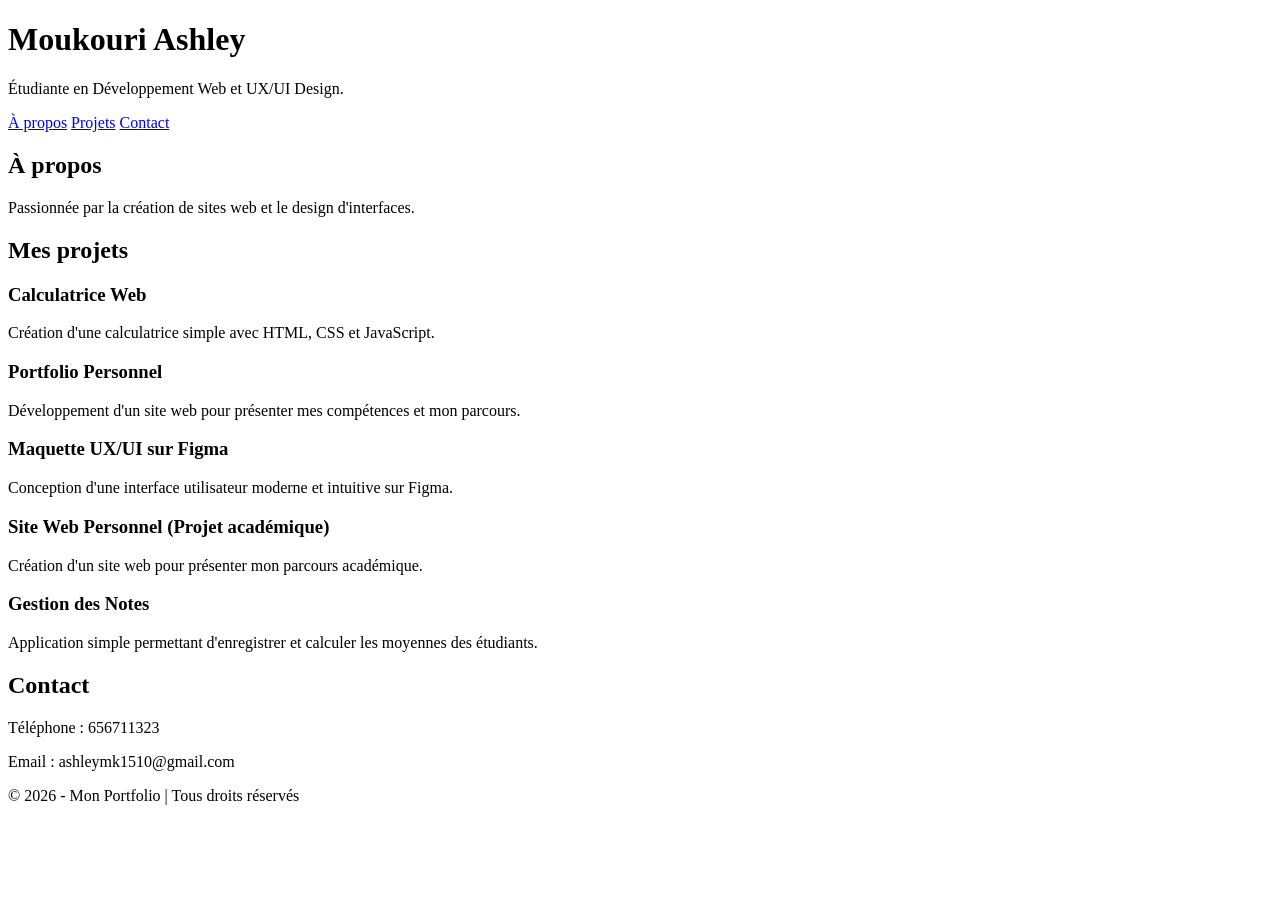
==== index.html @ f483bfcd "Rename Index.html to index.html" ====
<!DOCTYPE html>
<html lang="fr">
<head>
    <meta charset="UTF-8">
    <meta name="viewport" content="width=device-width, initial-scale=1.0">
    <title>Mon Portfolio</title>
    <link rel="stylesheet" href="style.css">
</head>

<body>

    <!-- EN-TÊTE -->
    <header>
        <h1>Moukouri Ashley</h1>
        <p>Étudiante en Développement Web et UX/UI Design.</p>
    </header>

    <!-- MENU -->
    <nav>
        <a href="#apropos">À propos</a>
        <a href="#projets">Projets</a>
        <a href="#contact">Contact</a>
    </nav>

    <!-- À PROPOS -->
    <section id="apropos">
        <h2>À propos</h2>
        <p>Passionnée par la création de sites web et le design d'interfaces.</p>
    </section>

    <!-- PROJETS -->
    <section id="projets">
        <h2>Mes projets</h2>

        <div class="projet">
            <h3>Calculatrice Web</h3>
            <p>Création d'une calculatrice simple avec HTML, CSS et JavaScript.</p>
        </div>

        <div class="projet">
            <h3>Portfolio Personnel</h3>
            <p>Développement d'un site web pour présenter mes compétences et mon parcours.</p>
        </div>

        <div class="projet">
            <h3>Maquette UX/UI sur Figma</h3>
            <p>Conception d'une interface utilisateur moderne et intuitive sur Figma.</p>
        </div>

        <div class="projet">
            <h3>Site Web Personnel (Projet académique)</h3>
            <p>Création d'un site web pour présenter mon parcours académique.</p>
        </div>

        <div class="projet">
            <h3>Gestion des Notes</h3>
            <p>Application simple permettant d'enregistrer et calculer les moyennes des étudiants.</p>
        </div>

    </section>

    <!-- CONTACT -->
    <section id="contact">
        <h2>Contact</h2>
        <p>Téléphone : 656711323</p>
        <p>Email : ashleymk1510@gmail.com</p>
    </section>

    <!-- PIED DE PAGE -->
    <footer>
        <p>© 2026 - Mon Portfolio | Tous droits réservés</p>
    </footer>

</body>
</html>
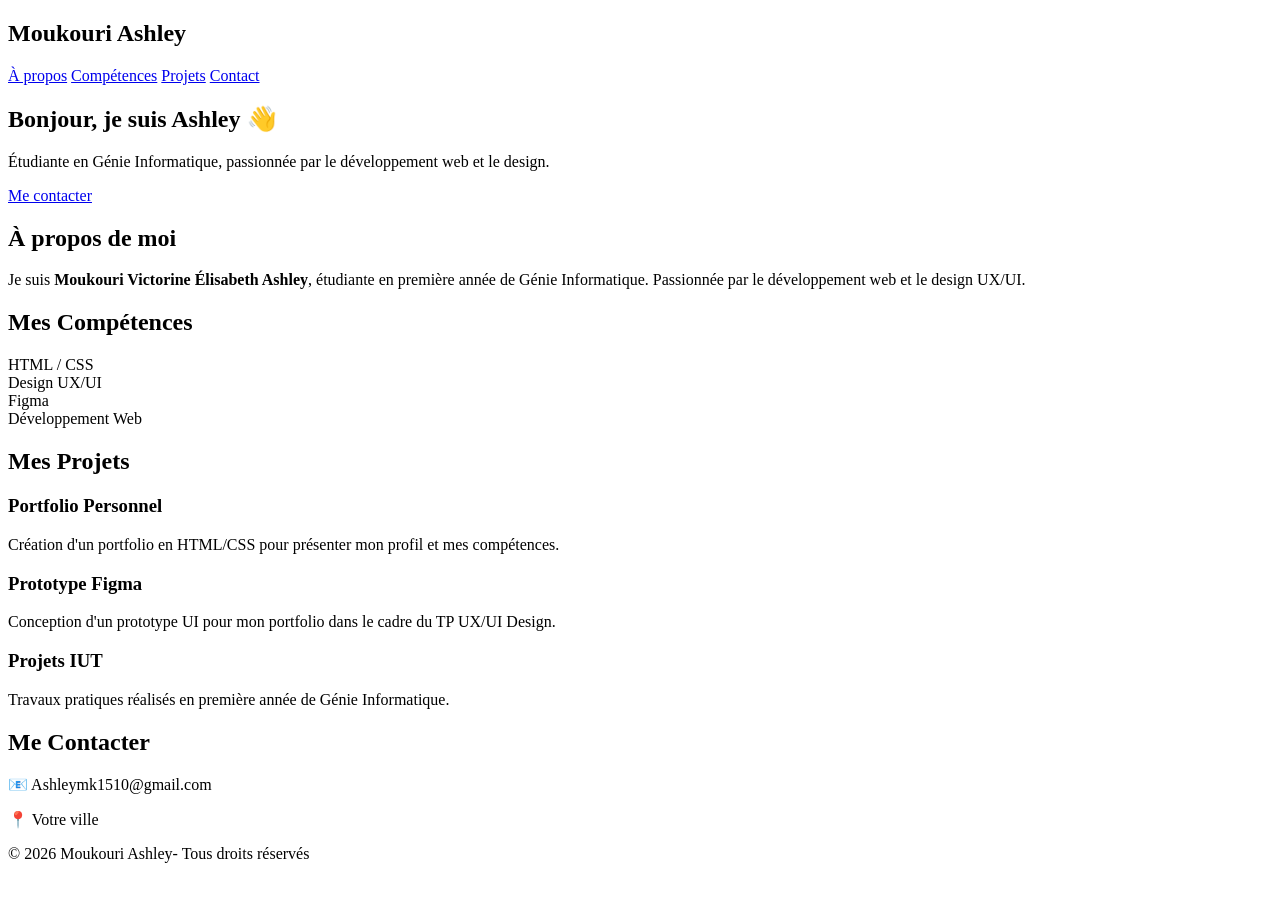
==== commit e3d9377f: "Update index.html" ====
--- a/index.html
+++ b/index.html
@@ -3,73 +3,75 @@
 <head>
     <meta charset="UTF-8">
     <meta name="viewport" content="width=device-width, initial-scale=1.0">
-    <title>Mon Portfolio</title>
-    <link rel="stylesheet" href="style.css">
+    <title>Portfolio - Moukouri Ashley</title>
 </head>
 
 <body>
 
-    <!-- EN-TÊTE -->
-    <header>
-        <h1>Moukouri Ashley</h1>
-        <p>Étudiante en Développement Web et UX/UI Design.</p>
-    </header>
-
-    <!-- MENU -->
-    <nav>
-        <a href="#apropos">À propos</a>
+<nav>
+    <h1>Moukouri Ashley</h1>
+    <div>
+        <a href="#about">À propos</a>
+        <a href="#competences">Compétences</a>
         <a href="#projets">Projets</a>
         <a href="#contact">Contact</a>
-    </nav>
+    </div>
+</nav>
 
-    <!-- À PROPOS -->
-    <section id="apropos">
-        <h2>À propos</h2>
-        <p>Passionnée par la création de sites web et le design d'interfaces.</p>
-    </section>
+<div class="hero">
+    <h2>Bonjour, je suis Ashley 👋</h2>
+    <p>Étudiante en Génie Informatique, passionnée par le développement web et le design.</p>
+    <a href="#contact">Me contacter</a>
+</div>
 
-    <!-- PROJETS -->
-    <section id="projets">
-        <h2>Mes projets</h2>
+<section class="about" id="about">
+    <h2>À propos de moi</h2>
+    <p>
+        Je suis <strong>Moukouri Victorine Élisabeth Ashley</strong>, étudiante en première année de Génie Informatique.
+        Passionnée par le développement web et le design UX/UI.
+    </p>
+</section>
 
+<section id="competences">
+    <h2>Mes Compétences</h2>
+    <div class="competences">
+        <div>HTML / CSS</div>
+        <div>Design UX/UI</div>
+        <div>Figma</div>
+        <div>Développement Web</div>
+    </div>
+</section>
+
+<section id="projets">
+    <h2>Mes Projets</h2>
+
+    <div class="projets-grid">
         <div class="projet">
-            <h3>Calculatrice Web</h3>
-            <p>Création d'une calculatrice simple avec HTML, CSS et JavaScript.</p>
+            <h3>Portfolio Personnel</h3>
+            <p>Création d'un portfolio en HTML/CSS pour présenter mon profil et mes compétences.</p>
         </div>
 
         <div class="projet">
-            <h3>Portfolio Personnel</h3>
-            <p>Développement d'un site web pour présenter mes compétences et mon parcours.</p>
+            <h3>Prototype Figma</h3>
+            <p>Conception d'un prototype UI pour mon portfolio dans le cadre du TP UX/UI Design.</p>
         </div>
 
         <div class="projet">
-            <h3>Maquette UX/UI sur Figma</h3>
-            <p>Conception d'une interface utilisateur moderne et intuitive sur Figma.</p>
+            <h3>Projets IUT</h3>
+            <p>Travaux pratiques réalisés en première année de Génie Informatique.</p>
         </div>
+    </div>
+</section>
 
-        <div class="projet">
-            <h3>Site Web Personnel (Projet académique)</h3>
-            <p>Création d'un site web pour présenter mon parcours académique.</p>
-        </div>
+<section id="656711323">
+    <h2>Me Contacter</h2>
+    <p>📧 Ashleymk1510@gmail.com</p>
+    <p>📍 Votre ville</p>
+</section>
 
-        <div class="projet">
-            <h3>Gestion des Notes</h3>
-            <p>Application simple permettant d'enregistrer et calculer les moyennes des étudiants.</p>
-        </div>
-
-    </section>
-
-    <!-- CONTACT -->
-    <section id="contact">
-        <h2>Contact</h2>
-        <p>Téléphone : 656711323</p>
-        <p>Email : ashleymk1510@gmail.com</p>
-    </section>
-
-    <!-- PIED DE PAGE -->
-    <footer>
-        <p>© 2026 - Mon Portfolio | Tous droits réservés</p>
-    </footer>
+<footer>
+    <p>© 2026 Moukouri Ashley- Tous droits réservés</p>
+</footer>
 
 </body>
 </html>
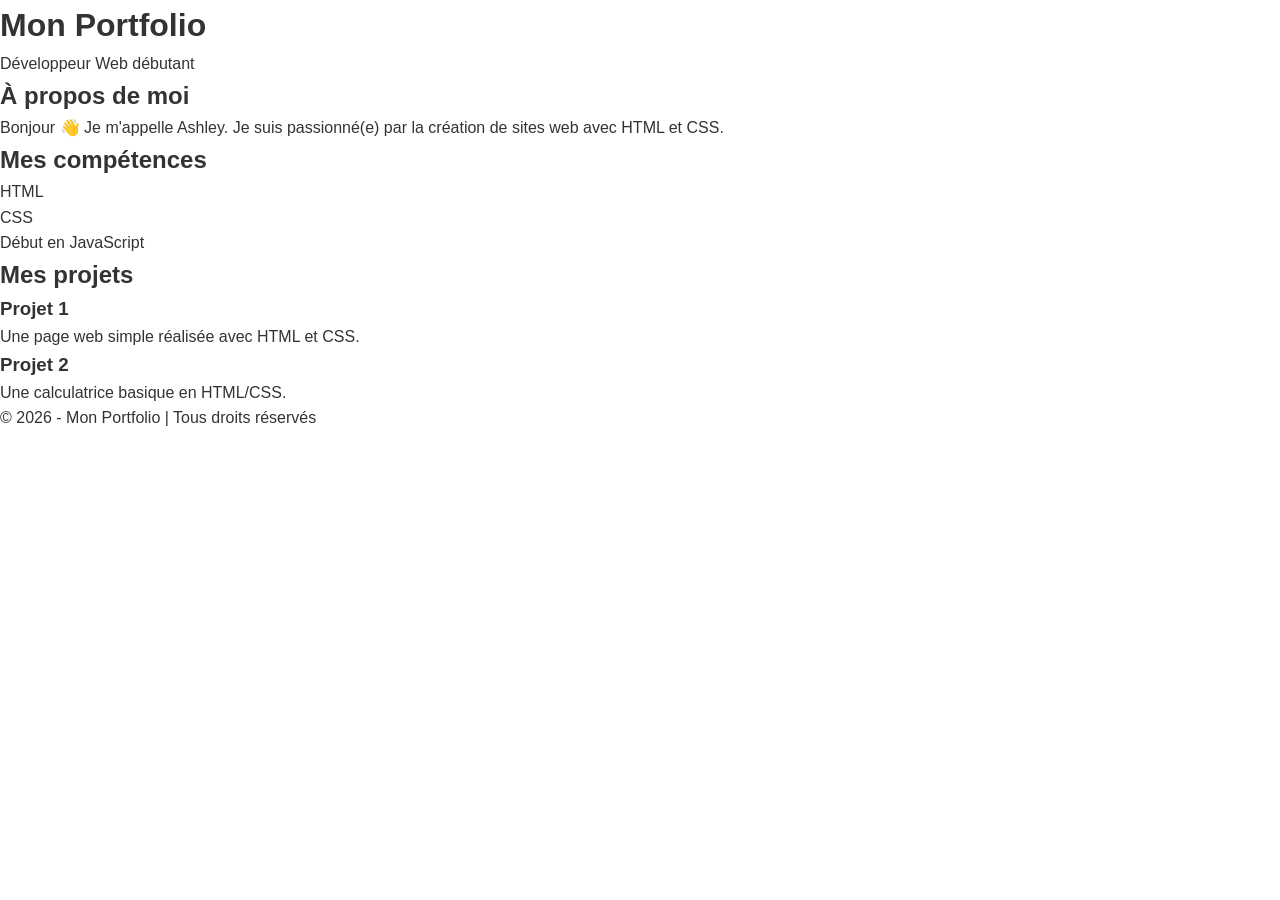
==== commit 1aec61b3: "Update index.html" ====
--- a/index.html
+++ b/index.html
@@ -3,75 +3,56 @@
 <head>
     <meta charset="UTF-8">
     <meta name="viewport" content="width=device-width, initial-scale=1.0">
-    <title>Portfolio - Moukouri Ashley</title>
+    <title>Mon Portfolio</title>
+    <link rel="stylesheet" href="style.css">
 </head>
 
 <body>
 
-<nav>
-    <h1>Moukouri Ashley</h1>
-    <div>
-        <a href="#about">À propos</a>
-        <a href="#competences">Compétences</a>
-        <a href="#projets">Projets</a>
-        <a href="#contact">Contact</a>
-    </div>
-</nav>
+    <!-- EN-TÊTE -->
+    <header>
+        <h1>Mon Portfolio</h1>
+        <p>Développeur Web débutant</p>
+    </header>
 
-<div class="hero">
-    <h2>Bonjour, je suis Ashley 👋</h2>
-    <p>Étudiante en Génie Informatique, passionnée par le développement web et le design.</p>
-    <a href="#contact">Me contacter</a>
-</div>
+    <!-- SECTION À PROPOS -->
+    <section class="about">
+        <h2>À propos de moi</h2>
+        <p>
+            Bonjour 👋 Je m'appelle Ashley. Je suis passionné(e) par la création de sites web
+            avec HTML et CSS.
+        </p>
+    </section>
 
-<section class="about" id="about">
-    <h2>À propos de moi</h2>
-    <p>
-        Je suis <strong>Moukouri Victorine Élisabeth Ashley</strong>, étudiante en première année de Génie Informatique.
-        Passionnée par le développement web et le design UX/UI.
-    </p>
-</section>
+    <!-- SECTION COMPÉTENCES -->
+    <section class="skills">
+        <h2>Mes compétences</h2>
+        <ul>
+            <li>HTML</li>
+            <li>CSS</li>
+            <li>Début en JavaScript</li>
+        </ul>
+    </section>
 
-<section id="competences">
-    <h2>Mes Compétences</h2>
-    <div class="competences">
-        <div>HTML / CSS</div>
-        <div>Design UX/UI</div>
-        <div>Figma</div>
-        <div>Développement Web</div>
-    </div>
-</section>
+    <!-- SECTION PROJETS -->
+    <section class="projects">
+        <h2>Mes projets</h2>
 
-<section id="projets">
-    <h2>Mes Projets</h2>
-
-    <div class="projets-grid">
-        <div class="projet">
-            <h3>Portfolio Personnel</h3>
-            <p>Création d'un portfolio en HTML/CSS pour présenter mon profil et mes compétences.</p>
+        <div class="card">
+            <h3>Projet 1</h3>
+            <p>Une page web simple réalisée avec HTML et CSS.</p>
         </div>
 
-        <div class="projet">
-            <h3>Prototype Figma</h3>
-            <p>Conception d'un prototype UI pour mon portfolio dans le cadre du TP UX/UI Design.</p>
+        <div class="card">
+            <h3>Projet 2</h3>
+            <p>Une calculatrice basique en HTML/CSS.</p>
         </div>
+    </section>
 
-        <div class="projet">
-            <h3>Projets IUT</h3>
-            <p>Travaux pratiques réalisés en première année de Génie Informatique.</p>
-        </div>
-    </div>
-</section>
-
-<section id="656711323">
-    <h2>Me Contacter</h2>
-    <p>📧 Ashleymk1510@gmail.com</p>
-    <p>📍 Votre ville</p>
-</section>
-
-<footer>
-    <p>© 2026 Moukouri Ashley- Tous droits réservés</p>
-</footer>
+    <!-- PIED DE PAGE -->
+    <footer>
+        <p>© 2026 - Mon Portfolio | Tous droits réservés</p>
+    </footer>
 
 </body>
 </html>
--- a/style.css
+++ b/style.css
@@ -0,0 +1,25 @@
+* {
+  margin: 0;
+  padding: 0;
+  box-sizing: border-box;
+}
+
+body {
+  font-family: 'Segoe UI', Tahoma, Geneva, Verdana, sans-serif;
+  line-height: 1.6;
+  color: #333;
+  background: #fff;
+}
+
+html {
+  scroll-behavior: smooth;
+}
+
+/* Nav */
+nav {
+  display: flex;
+  justify-content: space-between;
+  align-items: center;
+  padding: 20px 10%;
+  background: #111;
+ 
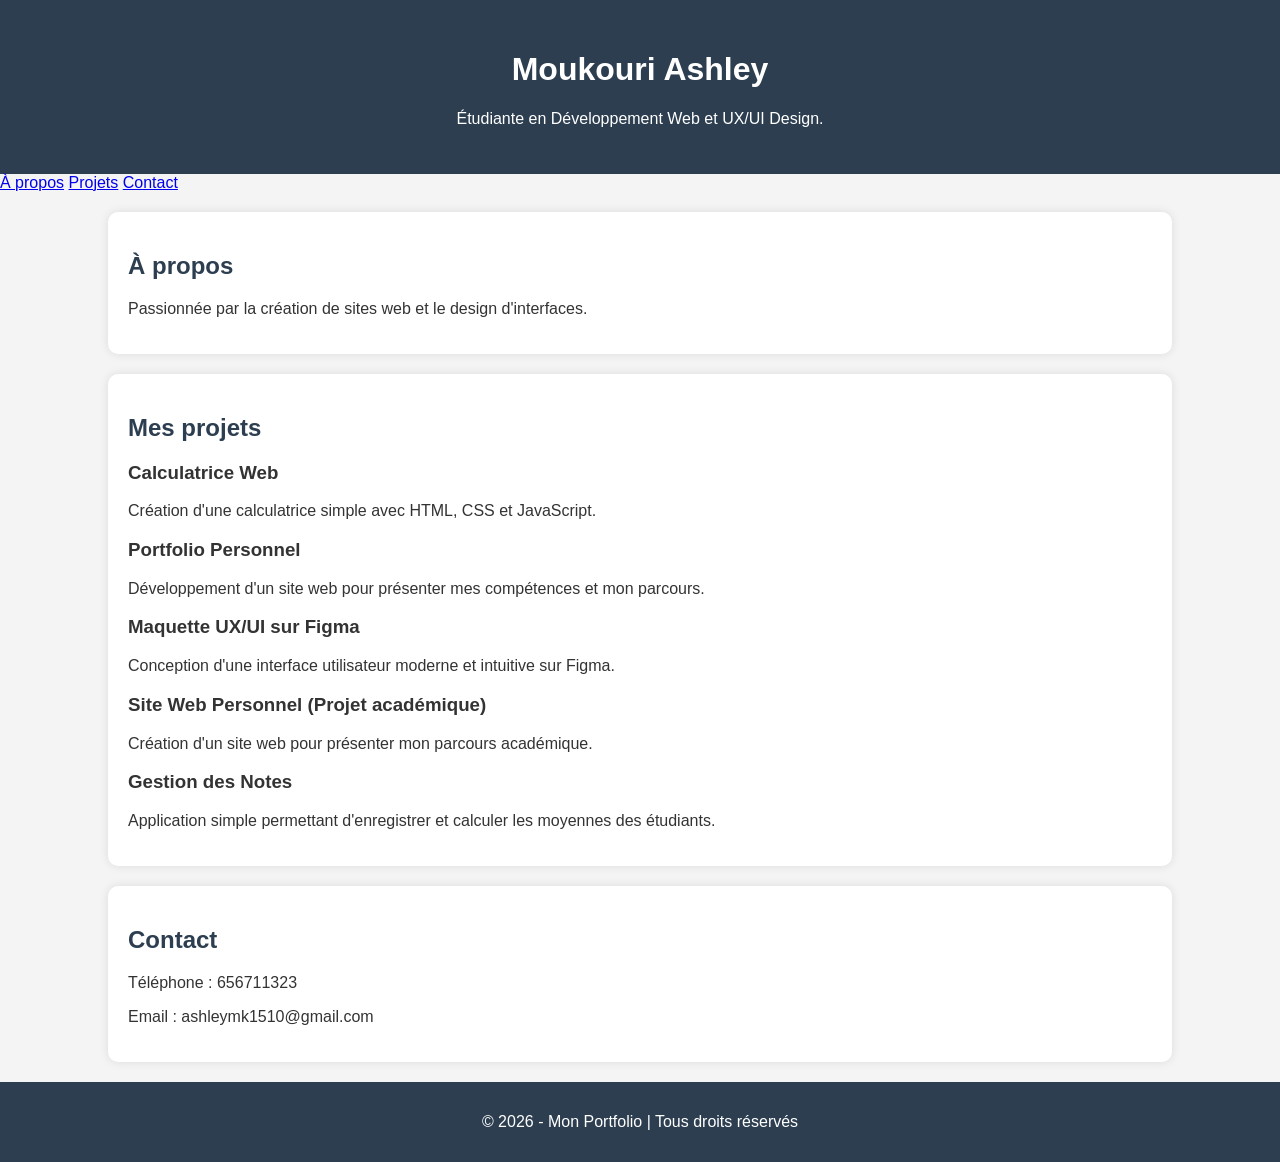
==== commit ad62b092: "Update index.html" ====
--- a/index.html
+++ b/index.html
@@ -11,42 +11,59 @@
 
     <!-- EN-TÊTE -->
     <header>
-        <h1>Mon Portfolio</h1>
-        <p>Développeur Web débutant</p>
+        <h1>Moukouri Ashley</h1>
+        <p>Étudiante en Développement Web et UX/UI Design.</p>
     </header>
 
-    <!-- SECTION À PROPOS -->
-    <section class="about">
-        <h2>À propos de moi</h2>
-        <p>
-            Bonjour 👋 Je m'appelle Ashley. Je suis passionné(e) par la création de sites web
-            avec HTML et CSS.
-        </p>
+    <!-- MENU -->
+    <nav>
+        <a href="#apropos">À propos</a>
+        <a href="#projets">Projets</a>
+        <a href="#contact">Contact</a>
+    </nav>
+
+    <!-- À PROPOS -->
+    <section id="apropos">
+        <h2>À propos</h2>
+        <p>Passionnée par la création de sites web et le design d'interfaces.</p>
     </section>
 
-    <!-- SECTION COMPÉTENCES -->
-    <section class="skills">
-        <h2>Mes compétences</h2>
-        <ul>
-            <li>HTML</li>
-            <li>CSS</li>
-            <li>Début en JavaScript</li>
-        </ul>
+    <!-- PROJETS -->
+    <section id="projets">
+        <h2>Mes projets</h2>
+
+        <div class="projet">
+            <h3>Calculatrice Web</h3>
+            <p>Création d'une calculatrice simple avec HTML, CSS et JavaScript.</p>
+        </div>
+
+        <div class="projet">
+            <h3>Portfolio Personnel</h3>
+            <p>Développement d'un site web pour présenter mes compétences et mon parcours.</p>
+        </div>
+
+        <div class="projet">
+            <h3>Maquette UX/UI sur Figma</h3>
+            <p>Conception d'une interface utilisateur moderne et intuitive sur Figma.</p>
+        </div>
+
+        <div class="projet">
+            <h3>Site Web Personnel (Projet académique)</h3>
+            <p>Création d'un site web pour présenter mon parcours académique.</p>
+        </div>
+
+        <div class="projet">
+            <h3>Gestion des Notes</h3>
+            <p>Application simple permettant d'enregistrer et calculer les moyennes des étudiants.</p>
+        </div>
+
     </section>
 
-    <!-- SECTION PROJETS -->
-    <section class="projects">
-        <h2>Mes projets</h2>
-
-        <div class="card">
-            <h3>Projet 1</h3>
-            <p>Une page web simple réalisée avec HTML et CSS.</p>
-        </div>
-
-        <div class="card">
-            <h3>Projet 2</h3>
-            <p>Une calculatrice basique en HTML/CSS.</p>
-        </div>
+    <!-- CONTACT -->
+    <section id="contact">
+        <h2>Contact</h2>
+        <p>Téléphone : 656711323</p>
+        <p>Email : ashleymk1510@gmail.com</p>
     </section>
 
     <!-- PIED DE PAGE -->
--- a/style.css
+++ b/style.css
@@ -1,25 +1,64 @@
-* {
-  margin: 0;
-  padding: 0;
-  box-sizing: border-box;
+/* STYLE GÉNÉRAL */
+body {
+    font-family: Arial, sans-serif;
+    margin: 0;
+    padding: 0;
+    background-color: #f4f4f4;
+    color: #333;
 }
 
-body {
-  font-family: 'Segoe UI', Tahoma, Geneva, Verdana, sans-serif;
-  line-height: 1.6;
-  color: #333;
-  background: #fff;
+/* EN-TÊTE */
+header {
+    background-color: #2c3e50;
+    color: white;
+    text-align: center;
+    padding: 30px 10px;
 }
 
-html {
-  scroll-behavior: smooth;
+/* SECTIONS */
+section {
+    background: white;
+    margin: 20px auto;
+    padding: 20px;
+    width: 80%;
+    border-radius: 10px;
+    box-shadow: 0 0 10px rgba(0,0,0,0.1);
 }
 
-/* Nav */
-nav {
-  display: flex;
-  justify-content: space-between;
-  align-items: center;
-  padding: 20px 10%;
-  background: #111;
- 
+/* TITRES */
+h2 {
+    color: #2c3e50;
+}
+
+/* LISTE COMPÉTENCES */
+.skills ul {
+    list-style: none;
+    padding: 0;
+}
+
+.skills li {
+    background: #3498db;
+    color: white;
+    display: inline-block;
+    padding: 8px 12px;
+    margin: 5px;
+    border-radius: 5px;
+}
+
+/* CARTES PROJETS */
+.card {
+    background: #ecf0f1;
+    padding: 15px;
+    margin-top: 10px;
+    border-left: 5px solid #3498db;
+    border-radius: 5px;
+}
+
+/* PIED DE PAGE */
+footer {
+    text-align: center;
+    padding: 15px;
+    background-color: #2c3e50;
+    color: white;
+    margin-top: 20px;
+}
